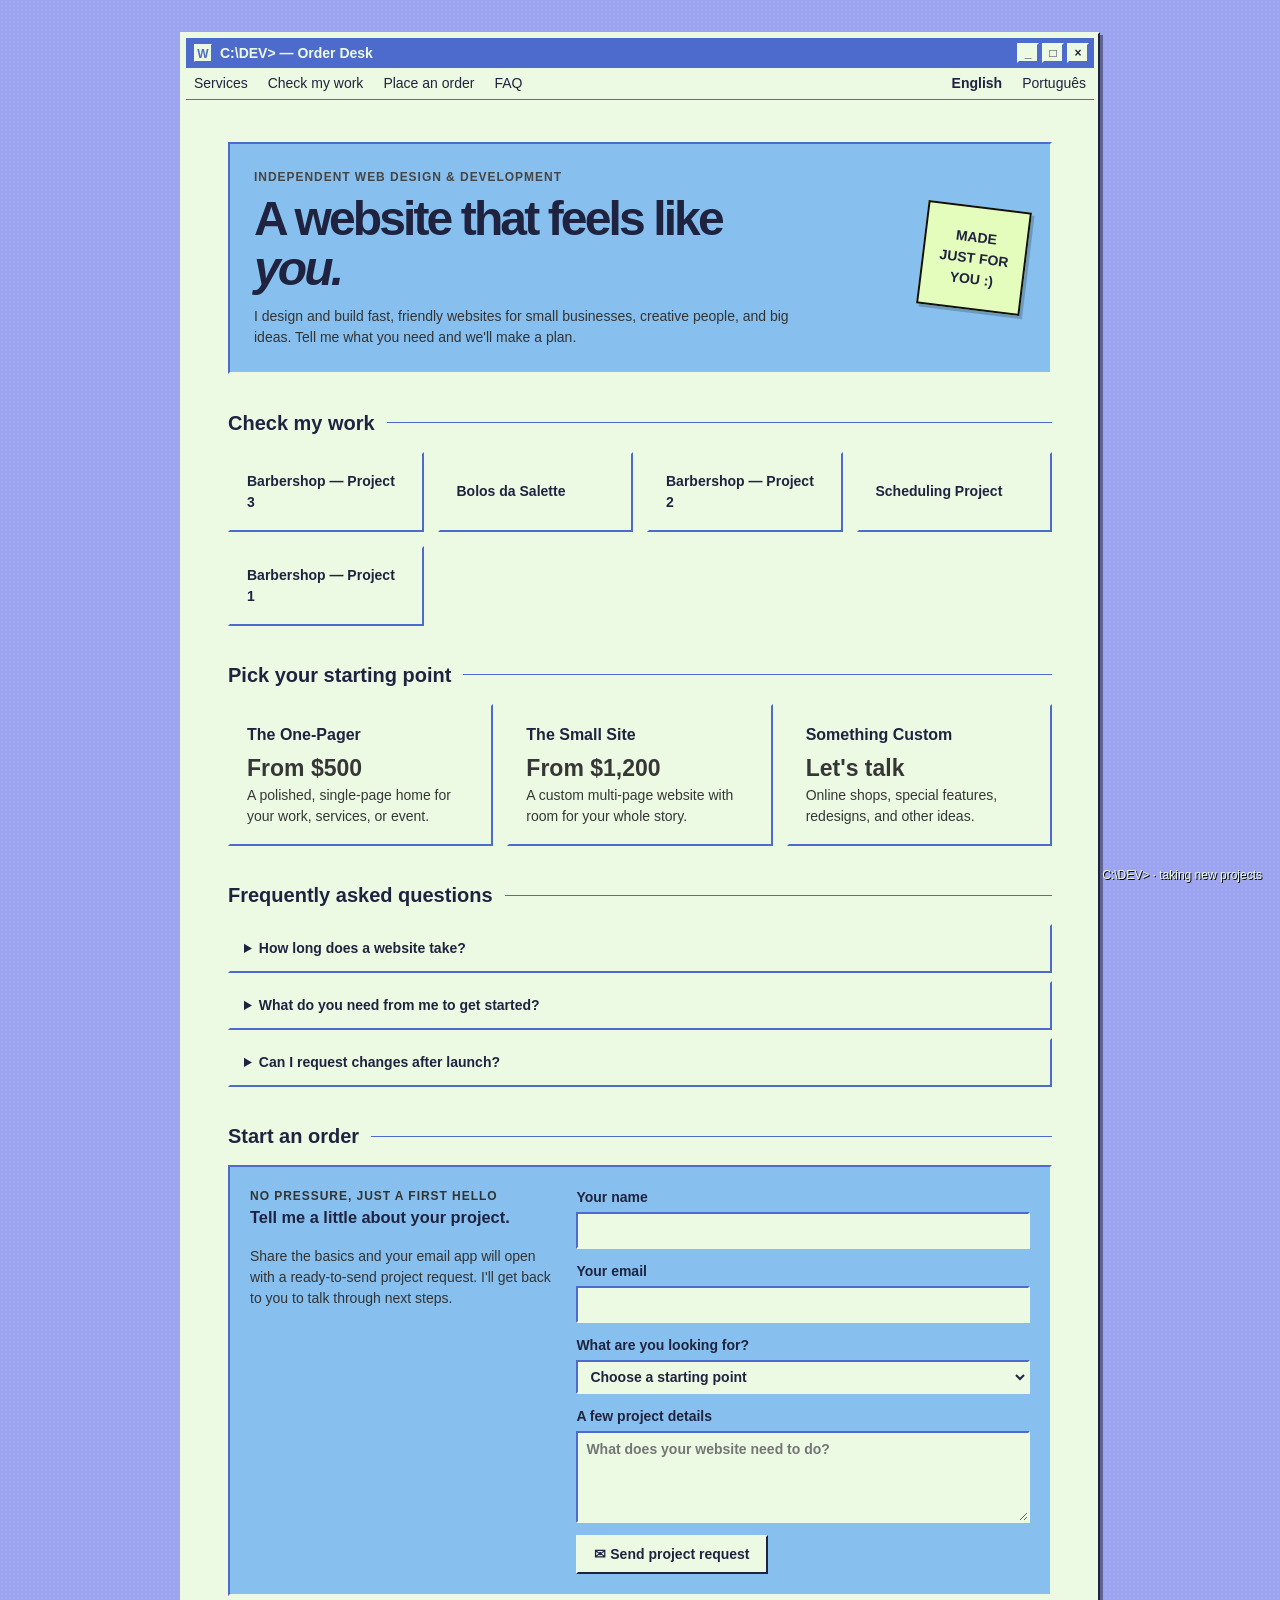
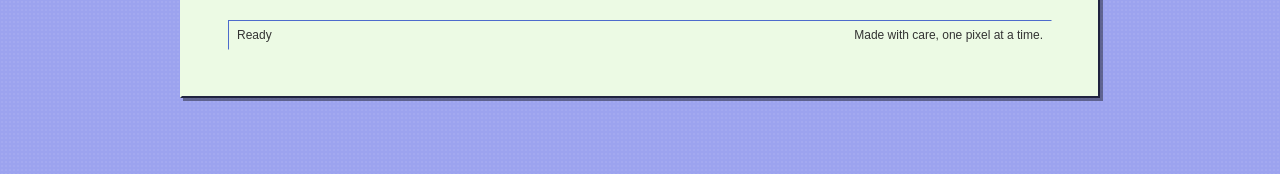
==== index.html @ 657a67aa "origin" ====
<!doctype html>
<html lang="en">
  <head>
    <meta charset="utf-8" />
    <meta name="viewport" content="width=device-width, initial-scale=1" />
    <meta name="theme-color" content="#9CA3EF" />
    <title>C:\DEV&gt; — Custom sites, made to order</title>
    <link rel="stylesheet" href="css/styles.css" />
    <script src="js/main.js" defer></script>
  </head>
  <body>
    <div class="window">
      <header class="titlebar">
        <div class="title">
          <span class="title-icon" aria-hidden="true">W</span>
          <span>C:\DEV&gt; — Order Desk</span>
        </div>
        <div class="window-controls" aria-hidden="true">
          <span>_</span><span>□</span><span>×</span>
        </div>
      </header>
      <nav class="menubar" aria-label="Main navigation">
        <a href="#services">Services</a>
        <a href="#work">Check my work</a>
        <a href="#order">Place an order</a>
        <a href="#faq">FAQ</a>
        <a class="language-switch" href="index.html?lang=en" lang="en" aria-current="page">English</a>
        <a href="pt-br.html?lang=pt-BR" lang="pt-BR">Português</a>
      </nav>

      <main>
        <section class="hero" aria-labelledby="hero-title">
          <div>
            <p class="eyebrow">Independent web design &amp; development</p>
            <h1 id="hero-title">A website that feels like <em>you.</em></h1>
            <p>
              I design and build fast, friendly websites for small businesses,
              creative people, and big ideas. Tell me what you need and we'll
              make a plan.
            </p>
          </div>
          <div class="hero-sticker" aria-label="Made just for you">
            MADE<br />JUST FOR<br />YOU :)
          </div>
        </section>

        <section class="section" id="work" aria-labelledby="work-title">
          <div class="section-heading">
            <h2 id="work-title">Check my work</h2>
          </div>
          <div class="work-grid">
            <a class="work-item" href="https://silvamike1710-oss.github.io/barbershop-3/#" target="_blank" rel="noopener noreferrer">
              Barbershop — Project 3
            </a>
            <a class="work-item" href="https://silvamike1710-oss.github.io/BolosDaSalette/" target="_blank" rel="noopener noreferrer">
              Bolos da Salette
            </a>
            <a class="work-item" href="https://silvamike1710-oss.github.io/barbershop-2/" target="_blank" rel="noopener noreferrer">
              Barbershop — Project 2
            </a>
            <a class="work-item" href="https://silvamike1710-oss.github.io/scheduling-project/#agendar" target="_blank" rel="noopener noreferrer">
              Scheduling Project
            </a>
            <a class="work-item" href="https://silvamike1710-oss.github.io/barbershop-1/" target="_blank" rel="noopener noreferrer">
              Barbershop — Project 1
            </a>
          </div>
        </section>

        <section class="section" id="services" aria-labelledby="services-title">
          <div class="section-heading">
            <h2 id="services-title">Pick your starting point</h2>
          </div>
          <div class="packages">
            <article class="package">
              <h3>The One-Pager</h3>
              <p class="price">From $500</p>
              <p>A polished, single-page home for your work, services, or event.</p>
            </article>
            <article class="package">
              <h3>The Small Site</h3>
              <p class="price">From $1,200</p>
              <p>A custom multi-page website with room for your whole story.</p>
            </article>
            <article class="package">
              <h3>Something Custom</h3>
              <p class="price">Let's talk</p>
              <p>Online shops, special features, redesigns, and other ideas.</p>
            </article>
          </div>
        </section>

        <section class="section" id="faq" aria-labelledby="faq-title">
          <div class="section-heading">
            <h2 id="faq-title">Frequently asked questions</h2>
          </div>
          <div class="faq-list">
            <details class="faq-item">
              <summary>How long does a website take?</summary>
              <p>Most projects take about 2–4 weeks, depending on the scope and how quickly content and feedback are ready.</p>
            </details>
            <details class="faq-item">
              <summary>What do you need from me to get started?</summary>
              <p>A little about your goals, the pages or features you need, and any text, images, or brand materials you already have.</p>
            </details>
            <details class="faq-item">
              <summary>Can I request changes after launch?</summary>
              <p>Yes. We’ll review the finished site together, and you can ask about updates or ongoing support whenever you need them.</p>
            </details>
          </div>
        </section>

        <section class="section" id="order" aria-labelledby="order-title">
          <div class="section-heading">
            <h2 id="order-title">Start an order</h2>
          </div>
          <div class="order-panel">
            <div class="order-copy">
              <p class="eyebrow">No pressure, just a first hello</p>
              <h3>Tell me a little about your project.</h3>
              <p>
                Share the basics and your email app will open with a ready-to-send
                project request. I'll get back to you to talk through next steps.
              </p>
            </div>
            <form id="order-form">
              <label>
                Your name
                <input name="name" autocomplete="name" required />
              </label>
              <label>
                Your email
                <input name="email" type="email" autocomplete="email" required />
              </label>
              <label>
                What are you looking for?
                <select name="package" required>
                  <option value="">Choose a starting point</option>
                  <option>The One-Pager</option>
                  <option>The Small Site</option>
                  <option>Something Custom</option>
                </select>
              </label>
              <label>
                A few project details
                <textarea name="details" placeholder="What does your website need to do?" required></textarea>
              </label>
              <button class="button" type="submit">✉ Send project request</button>
            </form>
          </div>
        </section>

        <footer class="statusbar">
          <span>Ready</span>
          <span>Made with care, one pixel at a time.</span>
        </footer>
      </main>
    </div>
    <div class="desktop-note">C:\DEV&gt; · taking new projects</div>
  </body>
</html>
---- css/styles.css ----
:root {
        color-scheme: light;
        --desktop: #9CA3EF;
        --gray: #ECFAE4;
        --dark: #4D6BCC;
        --white: #ECFAE4;
        --navy: #4D6BCC;
        --sky: #87C0EF;
        --lime: #E4FDBC;
        --ink: #20233F;
      }

      * {
        box-sizing: border-box;
      }

      body {
        min-height: 100vh;
        margin: 0;
        padding: 32px 18px 76px;
        background-color: var(--desktop);
        background-image: radial-gradient(#ffffff12 1px, transparent 1px);
        background-size: 4px 4px;
        color: var(--ink);
        font-family: "MS Sans Serif", Tahoma, Geneva, sans-serif;
        font-size: 14px;
        line-height: 1.5;
      }

      button,
      input,
      select,
      textarea {
        font: inherit;
      }

      .window {
        width: min(100%, 920px);
        margin: 0 auto;
        padding: 4px;
        background: var(--gray);
        border: 2px solid;
        border-color: var(--white) var(--ink) var(--ink) var(--white);
        box-shadow: 3px 3px 0 #0006;
      }

      .titlebar {
        display: flex;
        align-items: center;
        justify-content: space-between;
        min-height: 30px;
        padding: 3px 5px 3px 8px;
        background: var(--navy);
        color: var(--white);
        font-weight: 700;
      }

      .title {
        display: flex;
        align-items: center;
        gap: 8px;
      }

      .title-icon {
        display: inline-grid;
        width: 18px;
        height: 18px;
        place-items: center;
        background: var(--gray);
        color: var(--navy);
        border: 1px solid;
        border-color: var(--white) var(--dark) var(--dark) var(--white);
        font-size: 12px;
      }

      .window-controls {
        display: flex;
        gap: 3px;
      }

      .window-controls span {
        display: grid;
        width: 22px;
        height: 20px;
        place-items: center;
        background: var(--gray);
        border: 2px solid;
        border-color: var(--white) var(--dark) var(--dark) var(--white);
        color: var(--ink);
        font-size: 12px;
        line-height: 1;
      }

      .menubar {
        display: flex;
        flex-wrap: wrap;
        gap: 20px;
        padding: 5px 8px;
        border-bottom: 1px solid var(--dark);
      }

      .language-switch {
        margin-left: auto;
      }

      .menubar a[aria-current="page"] {
        font-weight: 700;
      }

      .menubar a {
        color: var(--ink);
        text-decoration: none;
      }

      .menubar a:hover {
        text-decoration: underline;
      }

      main {
        padding: clamp(20px, 5vw, 42px);
      }

      .hero {
        display: grid;
        grid-template-columns: 1fr auto;
        align-items: center;
        gap: 24px;
        padding: 24px;
        background: var(--sky);
        border: 2px solid;
        border-color: var(--dark) var(--white) var(--white) var(--dark);
      }

      .eyebrow {
        margin: 0 0 8px;
        color: #454545;
        font-size: 12px;
        font-weight: 700;
        letter-spacing: 0.08em;
        text-transform: uppercase;
      }

      h1,
      h2,
      h3,
      p {
        margin-top: 0;
      }

      h1 {
        max-width: 550px;
        margin-bottom: 12px;
        font-size: clamp(30px, 5vw, 48px);
        letter-spacing: -0.06em;
        line-height: 1.04;
      }

      .hero p:last-child {
        max-width: 540px;
        margin-bottom: 0;
        color: #333;
      }

      .hero-sticker {
        display: grid;
        width: 104px;
        height: 104px;
        place-items: center;
        padding: 10px;
        transform: rotate(7deg);
        background: var(--lime);
        border: 2px solid #111;
        box-shadow: 3px 3px 0 #0003;
        font-weight: 700;
        text-align: center;
      }

      .section {
        margin-top: 34px;
      }

      .section-heading {
        display: flex;
        align-items: center;
        gap: 12px;
        margin-bottom: 14px;
      }

      .section-heading h2 {
        margin: 0;
        font-size: 20px;
      }

      .section-heading::after {
        height: 1px;
        flex: 1;
        background: var(--dark);
        box-shadow: 0 1px var(--white);
        content: "";
      }

      .packages {
        display: grid;
        grid-template-columns: repeat(3, minmax(0, 1fr));
        gap: 14px;
      }

      .work-grid {
        display: grid;
        grid-template-columns: repeat(auto-fit, minmax(min(100%, 180px), 1fr));
        gap: 14px;
      }

      .work-item {
        min-height: 74px;
        display: flex;
        align-items: center;
        padding: 17px;
        background: var(--gray);
        border: 2px solid;
        border-color: var(--white) var(--dark) var(--dark) var(--white);
        color: var(--ink);
        font-weight: 700;
        text-decoration: none;
      }

      .work-item:hover {
        background: var(--lime);
        text-decoration: underline;
      }

      .work-item:focus-visible {
        outline: 2px dotted var(--navy);
        outline-offset: 3px;
      }

      .package {
        padding: 17px;
        background: var(--gray);
        border: 2px solid;
        border-color: var(--white) var(--dark) var(--dark) var(--white);
      }

      .package h3 {
        margin-bottom: 4px;
        font-size: 16px;
      }

      .price {
        margin-bottom: 10px;
        color: var(--navy);
        font-size: 23px;
        font-weight: 700;
      }

      .price small {
        color: #444;
        font-size: 12px;
        font-weight: 400;
      }

      .package p {
        margin-bottom: 0;
        color: #363636;
      }

      .faq-list {
        display: grid;
        gap: 8px;
      }

      .faq-item {
        padding: 12px 14px;
        background: var(--gray);
        border: 2px solid;
        border-color: var(--white) var(--dark) var(--dark) var(--white);
      }

      .faq-item summary {
        font-weight: 700;
        cursor: pointer;
      }

      .faq-item p {
        margin: 10px 0 0;
        color: #363636;
      }

      .order-panel {
        display: grid;
        grid-template-columns: 0.8fr 1.2fr;
        gap: 24px;
        padding: 20px;
        background: var(--sky);
        border: 2px solid;
        border-color: var(--dark) var(--white) var(--white) var(--dark);
      }

      .order-copy p {
        margin-bottom: 0;
        color: #333;
      }

      form {
        display: grid;
        gap: 12px;
      }

      label {
        display: grid;
        gap: 4px;
        font-weight: 700;
      }

      input,
      select,
      textarea {
        width: 100%;
        min-height: 34px;
        padding: 6px 8px;
        background: var(--white);
        border: 2px solid;
        border-color: var(--dark) var(--white) var(--white) var(--dark);
        border-radius: 0;
        color: var(--ink);
      }

      textarea {
        min-height: 92px;
        resize: vertical;
      }

      input:focus,
      select:focus,
      textarea:focus {
        outline: 2px dotted var(--navy);
        outline-offset: 2px;
      }

      .button {
        justify-self: start;
        min-height: 38px;
        padding: 7px 16px;
        background: var(--gray);
        border: 2px solid;
        border-color: var(--white) var(--ink) var(--ink) var(--white);
        border-radius: 0;
        color: var(--ink);
        font-weight: 700;
        cursor: pointer;
      }

      .button:active {
        border-color: var(--ink) var(--white) var(--white) var(--ink);
      }

      .statusbar {
        display: flex;
        justify-content: space-between;
        gap: 12px;
        margin-top: 24px;
        padding: 5px 8px;
        border: 1px solid;
        border-color: var(--dark) var(--white) var(--white) var(--dark);
        color: #333;
        font-size: 12px;
      }

      .desktop-note {
        position: fixed;
        right: 18px;
        bottom: 16px;
        color: var(--white);
        font-size: 12px;
        text-shadow: 1px 1px #000;
      }

      @media (max-width: 650px) {
        body {
          padding: 12px 8px 54px;
        }

        .hero {
          grid-template-columns: 1fr;
        }

        .hero-sticker {
          width: 82px;
          height: 82px;
        }

        .packages,
        .order-panel {
          grid-template-columns: 1fr;
        }

        main {
          padding: 18px 12px;
        }
      }
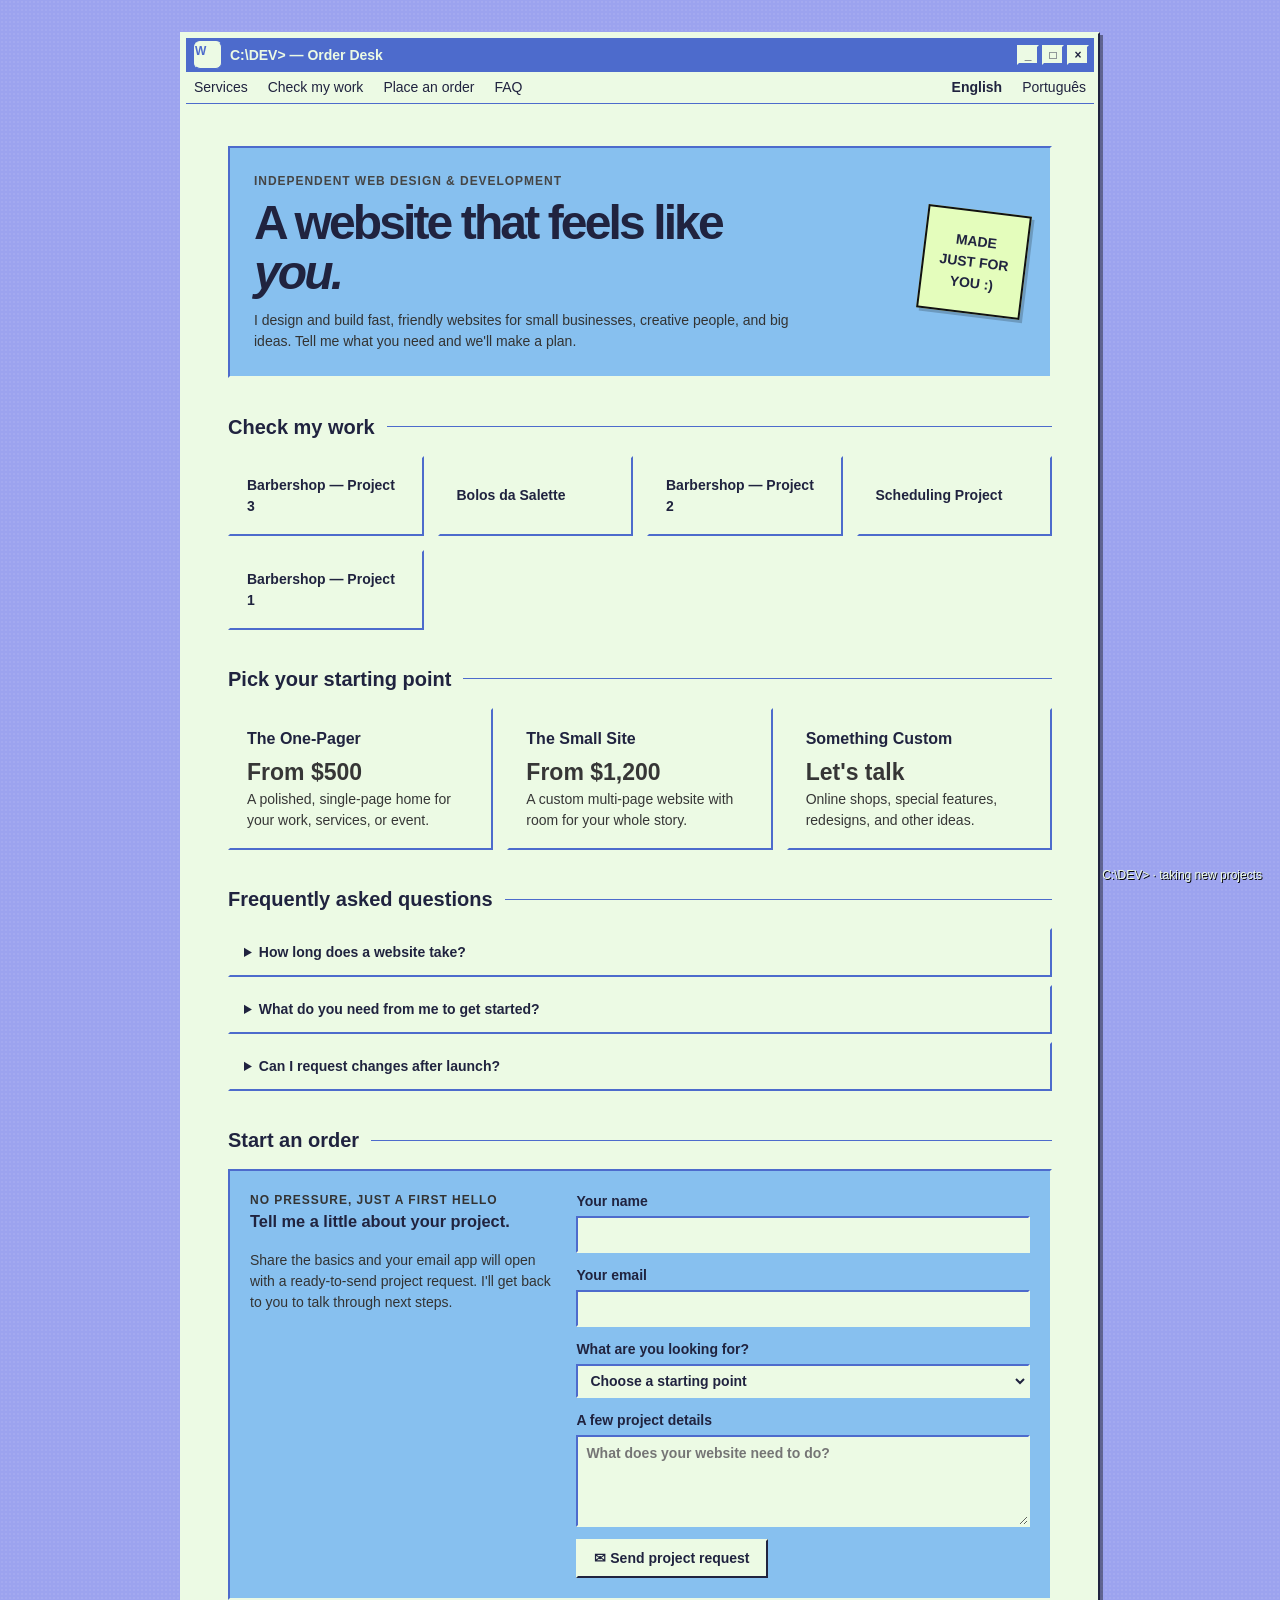
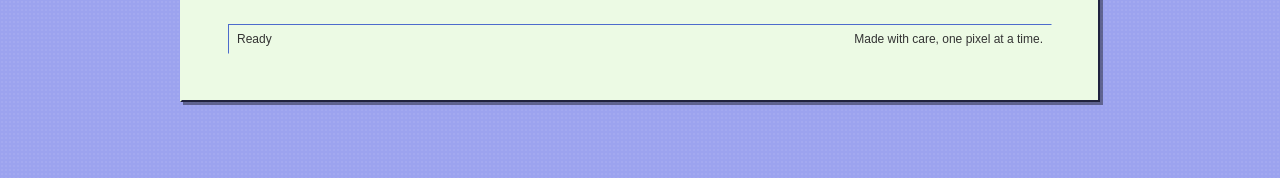
==== commit 183c8b86: "added icon" ====
--- a/index.html
+++ b/index.html
@@ -5,6 +5,7 @@
     <meta name="viewport" content="width=device-width, initial-scale=1" />
     <meta name="theme-color" content="#9CA3EF" />
     <title>C:\DEV&gt; — Custom sites, made to order</title>
+    <link rel="icon" type="image/png" href="img/CDEV-2.png" />
     <link rel="stylesheet" href="css/styles.css" />
     <script src="js/main.js" defer></script>
   </head>
--- a/css/styles.css
+++ b/css/styles.css
@@ -62,10 +62,11 @@
       }
 
       .title-icon {
-        display: inline-grid;
-        width: 18px;
-        height: 18px;
-        place-items: center;
+        display: block;
+        width: 28px;
+        height: 28px;
+        object-fit: cover;
+        border-radius: 6px;
         background: var(--gray);
         color: var(--navy);
         border: 1px solid;
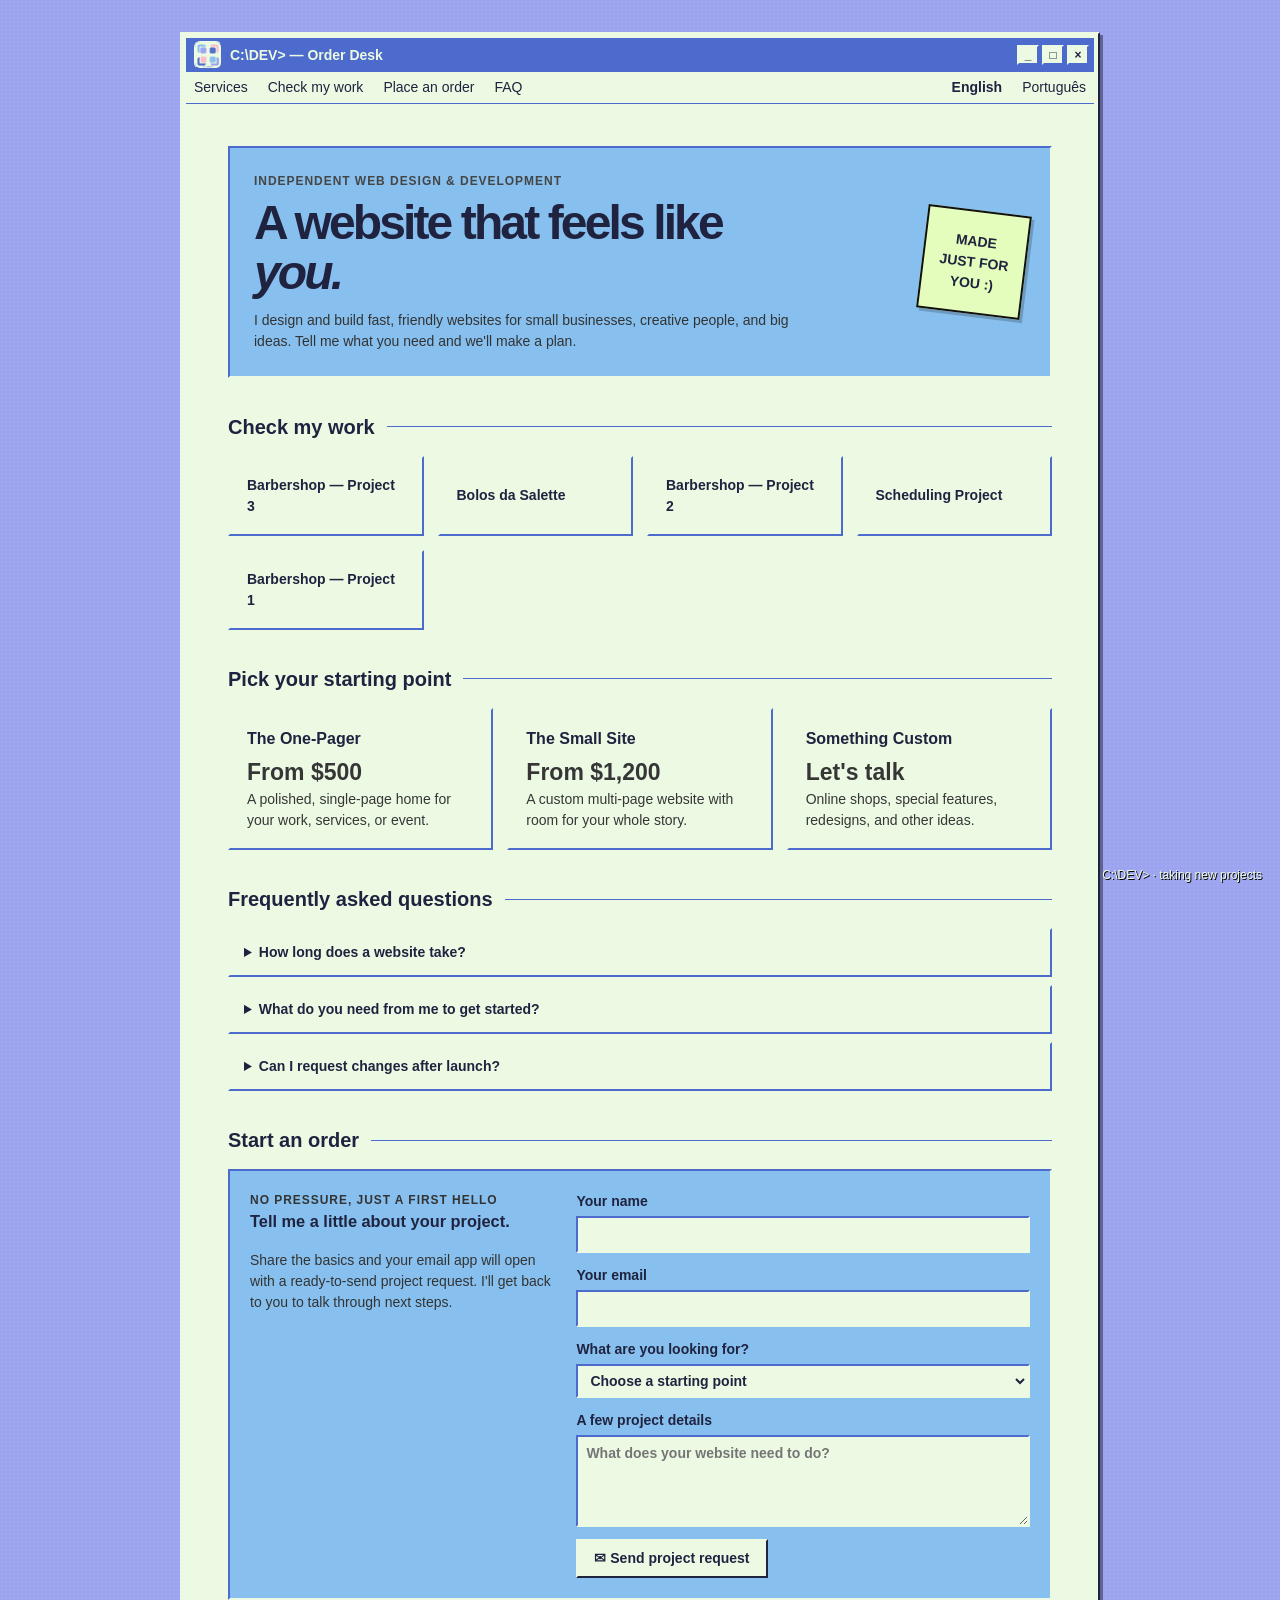
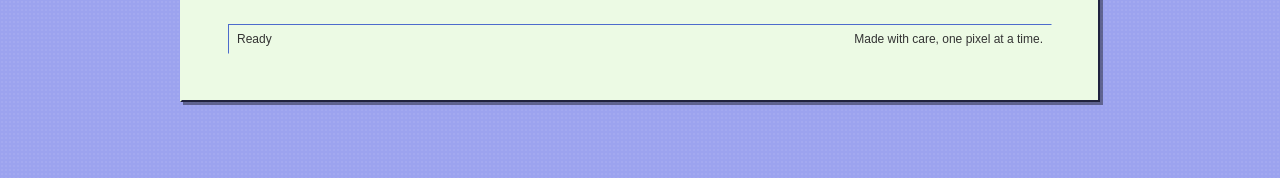
==== commit 6ccfb379: "update the english page" ====
--- a/index.html
+++ b/index.html
@@ -13,7 +13,7 @@
     <div class="window">
       <header class="titlebar">
         <div class="title">
-          <span class="title-icon" aria-hidden="true">W</span>
+          <img class="title-icon" src="img/CDEV-2.png" alt="" aria-hidden="true" />
           <span>C:\DEV&gt; — Order Desk</span>
         </div>
         <div class="window-controls" aria-hidden="true">
